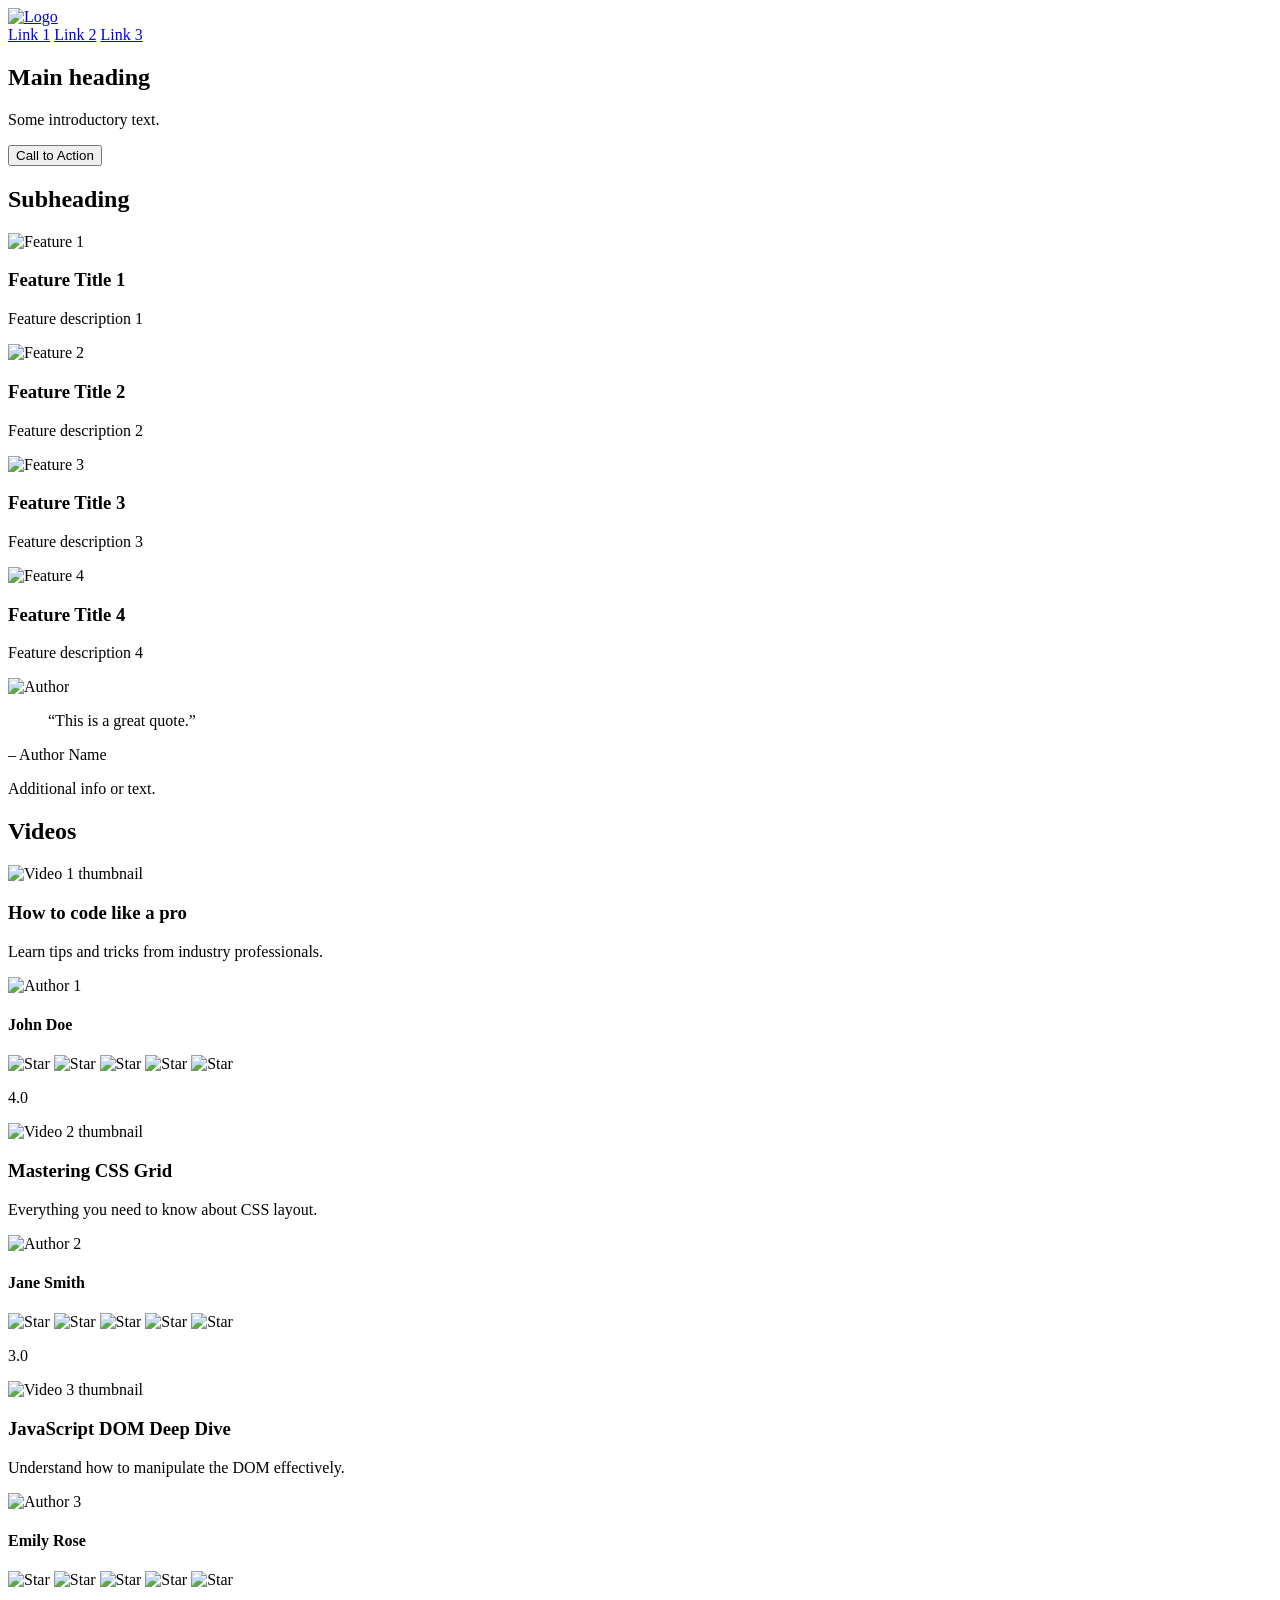
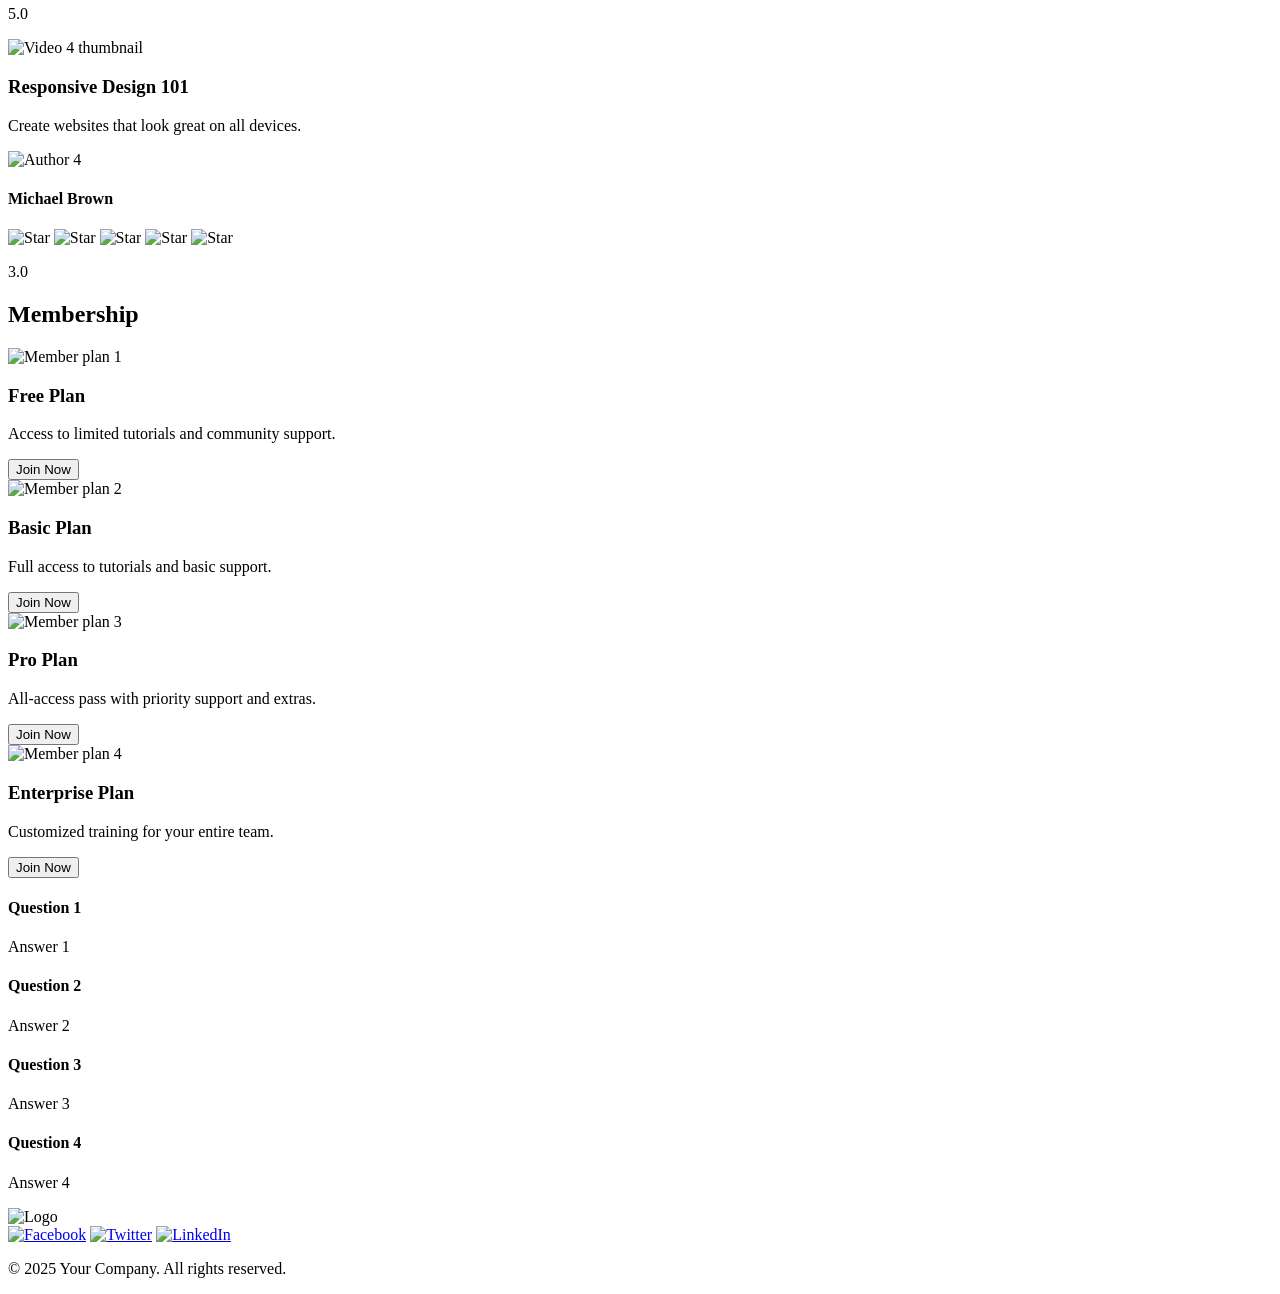
==== css_advanced/index.html @ c4deff1a "html advanced and README.md" ====
<!DOCTYPE html>
<html lang="en">
    <head>
        <meta charset="utf-8">
        <meta name="viewport" content="width=device-width, initial-scale=1.0">
        <title>HTML Advanced</title>
        <link rel="stylesheet" href="styles.css">
    </head>
    <body>
        <header>
              <a href="#"><img src="logo.png" alt="Logo" /></a>
             <nav>
               <a href="#">Link 1</a>
             <a href="#">Link 2</a>
             <a href="#">Link 3</a>
          </nav>
        </header>
        <main>
              <section class="banner">
        <div>
          <h1>Main heading</h1>
          <p>Some introductory text.</p>
          <button>Call to Action</button>
        </div>
        <div>
          <h2>Subheading</h2>
          <div class="features">
            <div>
              <img src="image1.png" alt="Feature 1" />
              <h3>Feature Title 1</h3>
              <p>Feature description 1</p>
            </div>
            <div>
              <img src="image2.png" alt="Feature 2" />
              <h3>Feature Title 2</h3>
              <p>Feature description 2</p>
            </div>
            <div>
              <img src="image3.png" alt="Feature 3" />
              <h3>Feature Title 3</h3>
              <p>Feature description 3</p>
            </div>
            <div>
              <img src="image4.png" alt="Feature 4" />
              <h3>Feature Title 4</h3>
              <p>Feature description 4</p>
            </div>
          </div>
        </div>
      </section>
        <section class="quote">
        <div>
          <img src="author.png" alt="Author" />
          <div>
            <blockquote>“This is a great quote.”</blockquote>
            <p>– Author Name</p>
            <p>Additional info or text.</p>
          </div>
        </div>
      </section>
        
      
      <section class="videos">
  <h2>Videos</h2>
  <div class="videos-container">
    <!-- Video Block 1 -->
    <div class="video-card">
      <img src="images/video1.jpg" alt="Video 1 thumbnail" />
      <h3>How to code like a pro</h3>
      <p>Learn tips and tricks from industry professionals.</p>

      <div class="author">
        <img src="images/author1.jpg" alt="Author 1" />
        <h4>John Doe</h4>
      </div>

      <div class="rating">
        <img src="images/star_on.png" alt="Star" />
        <img src="images/star_on.png" alt="Star" />
        <img src="images/star_on.png" alt="Star" />
        <img src="images/star_on.png" alt="Star" />
        <img src="images/star_off.png" alt="Star" />
        <p>4.0</p>
      </div>
    </div>

    <!-- Video Block 2 -->
    <div class="video-card">
      <img src="images/video2.jpg" alt="Video 2 thumbnail" />
      <h3>Mastering CSS Grid</h3>
      <p>Everything you need to know about CSS layout.</p>

      <div class="author">
        <img src="images/author2.jpg" alt="Author 2" />
        <h4>Jane Smith</h4>
      </div>

      <div class="rating">
        <img src="images/star_on.png" alt="Star" />
        <img src="images/star_on.png" alt="Star" />
        <img src="images/star_on.png" alt="Star" />
        <img src="images/star_off.png" alt="Star" />
        <img src="images/star_off.png" alt="Star" />
        <p>3.0</p>
      </div>
    </div>

    <!-- Video Block 3 -->
    <div class="video-card">
      <img src="images/video3.jpg" alt="Video 3 thumbnail" />
      <h3>JavaScript DOM Deep Dive</h3>
      <p>Understand how to manipulate the DOM effectively.</p>

      <div class="author">
        <img src="images/author3.jpg" alt="Author 3" />
        <h4>Emily Rose</h4>
      </div>

      <div class="rating">
        <img src="images/star_on.png" alt="Star" />
        <img src="images/star_on.png" alt="Star" />
        <img src="images/star_on.png" alt="Star" />
        <img src="images/star_on.png" alt="Star" />
        <img src="images/star_on.png" alt="Star" />
        <p>5.0</p>
      </div>
    </div>

    <!-- Video Block 4 -->
    <div class="video-card">
      <img src="images/video4.jpg" alt="Video 4 thumbnail" />
      <h3>Responsive Design 101</h3>
      <p>Create websites that look great on all devices.</p>

      <div class="author">
        <img src="images/author4.jpg" alt="Author 4" />
        <h4>Michael Brown</h4>
      </div>

      <div class="rating">
        <img src="images/star_on.png" alt="Star" />
        <img src="images/star_on.png" alt="Star" />
        <img src="images/star_on.png" alt="Star" />
        <img src="images/star_off.png" alt="Star" />
        <img src="images/star_off.png" alt="Star" />
        <p>3.0</p>
       </div>
         </div>
       </div>
   </section>

<section class="membership">
  <h2>Membership</h2>
  <div class="membership-container">
    <!-- Membership Block 1 -->
    <div class="membership-card">
      <img src="images/member1.png" alt="Member plan 1" />
      <h3>Free Plan</h3>
      <p>Access to limited tutorials and community support.</p>
      <button>Join Now</button>
    </div>

    <!-- Membership Block 2 -->
    <div class="membership-card">
      <img src="images/member2.png" alt="Member plan 2" />
      <h3>Basic Plan</h3>
      <p>Full access to tutorials and basic support.</p>
      <button>Join Now</button>
    </div>

    <!-- Membership Block 3 -->
    <div class="membership-card">
      <img src="images/member3.png" alt="Member plan 3" />
      <h3>Pro Plan</h3>
      <p>All-access pass with priority support and extras.</p>
      <button>Join Now</button>
    </div>

    <!-- Membership Block 4 -->
    <div class="membership-card">
      <img src="images/member4.png" alt="Member plan 4" />
      <h3>Enterprise Plan</h3>
      <p>Customized training for your entire team.</p>
      <button>Join Now</button>
    </div>
  </div>
</section>
    <section class="faq">
        <div class="row">
          <div class="faq-item">
            <h4>Question 1</h4>
            <p>Answer 1</p>
          </div>
          <div class="faq-item">
            <h4>Question 2</h4>
            <p>Answer 2</p>
          </div>
        </div>
        <div class="row">
          <div class="faq-item">
            <h4>Question 3</h4>
            <p>Answer 3</p>
          </div>
          <div class="faq-item">
            <h4>Question 4</h4>
            <p>Answer 4</p>
          </div>
        </div>
      </section>
  </main>
   <footer>
      <div class="footer-container">
        <div class="footer-row">
          <img src="logo.png" alt="Logo" />
          <div class="social">
            <a href="#"><img src="facebook.png" alt="Facebook" /></a>
            <a href="#"><img src="twitter.png" alt="Twitter" /></a>
            <a href="#"><img src="linkedin.png" alt="LinkedIn" /></a>
          </div>
          <p>© 2025 Your Company. All rights reserved.</p>
        </div>
      </div>
    </footer>
    </body>
</html>
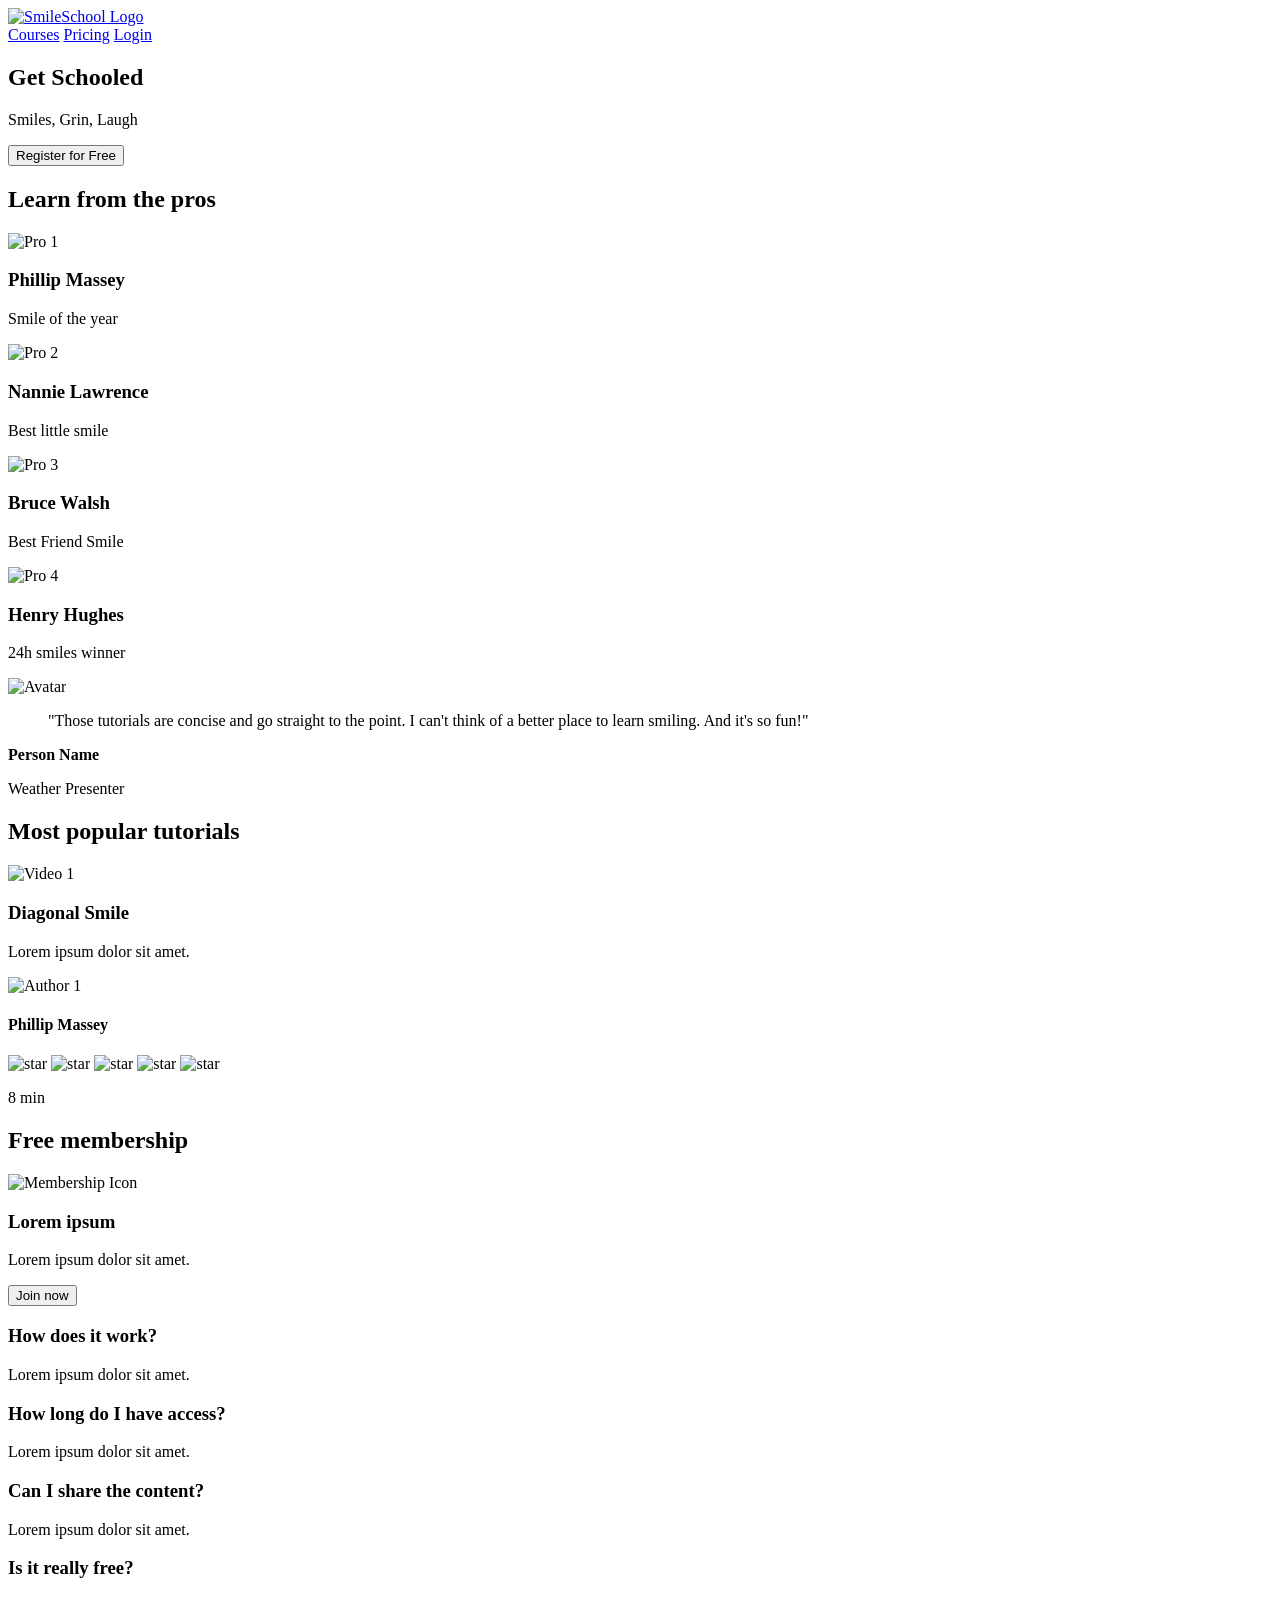
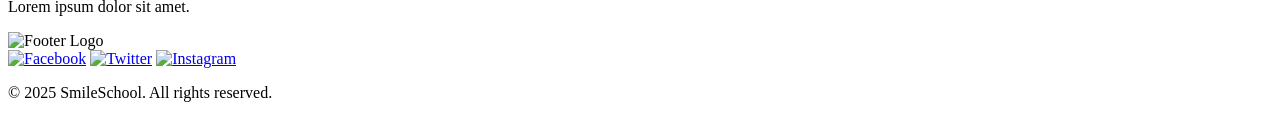
==== commit 05024f3a: "Update index.html" ====
--- a/css_advanced/index.html
+++ b/css_advanced/index.html
@@ -1,225 +1,146 @@
 <!DOCTYPE html>
 <html lang="en">
-    <head>
-        <meta charset="utf-8">
-        <meta name="viewport" content="width=device-width, initial-scale=1.0">
-        <title>HTML Advanced</title>
-        <link rel="stylesheet" href="styles.css">
-    </head>
-    <body>
-        <header>
-              <a href="#"><img src="logo.png" alt="Logo" /></a>
-             <nav>
-               <a href="#">Link 1</a>
-             <a href="#">Link 2</a>
-             <a href="#">Link 3</a>
-          </nav>
-        </header>
-        <main>
-              <section class="banner">
-        <div>
-          <h1>Main heading</h1>
-          <p>Some introductory text.</p>
-          <button>Call to Action</button>
-        </div>
-        <div>
-          <h2>Subheading</h2>
-          <div class="features">
-            <div>
-              <img src="image1.png" alt="Feature 1" />
-              <h3>Feature Title 1</h3>
-              <p>Feature description 1</p>
-            </div>
-            <div>
-              <img src="image2.png" alt="Feature 2" />
-              <h3>Feature Title 2</h3>
-              <p>Feature description 2</p>
-            </div>
-            <div>
-              <img src="image3.png" alt="Feature 3" />
-              <h3>Feature Title 3</h3>
-              <p>Feature description 3</p>
-            </div>
-            <div>
-              <img src="image4.png" alt="Feature 4" />
-              <h3>Feature Title 4</h3>
-              <p>Feature description 4</p>
-            </div>
+<head>
+  <meta charset="UTF-8">
+  <meta name="viewport" content="width=device-width, initial-scale=1.0">
+  <title>SmileSchool</title>
+</head>
+<body class="works_on_smartphone">
+  <header>
+    <a href="#"><img src="images/logo.png" alt="SmileSchool Logo"></a>
+    <nav>
+      <a href="#courses">Courses</a>
+      <a href="#pricing">Pricing</a>
+      <a href="#login">Login</a>
+    </nav>
+  </header>
+
+  <main>
+    <!-- Banner Section -->
+    <section class="banner">
+      <div class="banner-content">
+        <h1>Get Schooled</h1>
+        <p>Smiles, Grin, Laugh</p>
+        <button>Register for Free</button>
+      </div>
+      <div class="banner-stats">
+        <h2>Learn from the pros</h2>
+        <div class="pro-list">
+          <div class="pro-item">
+            <img src="images/pro1.png" alt="Pro 1">
+            <h3>Phillip Massey</h3>
+            <p>Smile of the year</p>
+          </div>
+          <div class="pro-item">
+            <img src="images/pro2.png" alt="Pro 2">
+            <h3>Nannie Lawrence</h3>
+            <p>Best little smile</p>
+          </div>
+          <div class="pro-item">
+            <img src="images/pro3.png" alt="Pro 3">
+            <h3>Bruce Walsh</h3>
+            <p>Best Friend Smile</p>
+          </div>
+          <div class="pro-item">
+            <img src="images/pro4.png" alt="Pro 4">
+            <h3>Henry Hughes</h3>
+            <p>24h smiles winner</p>
           </div>
         </div>
-      </section>
-        <section class="quote">
-        <div>
-          <img src="author.png" alt="Author" />
-          <div>
-            <blockquote>“This is a great quote.”</blockquote>
-            <p>– Author Name</p>
-            <p>Additional info or text.</p>
+      </div>
+    </section>
+
+    <!-- Quote Section -->
+    <section class="quote">
+      <div class="quote-block">
+        <img src="images/avatar.png" alt="Avatar">
+        <div class="quote-content">
+          <blockquote>"Those tutorials are concise and go straight to the point. I can't think of a better place to learn smiling. And it's so fun!"</blockquote>
+          <p><strong>Person Name</strong></p>
+          <p>Weather Presenter</p>
+        </div>
+      </div>
+    </section>
+
+    <!-- Videos Section -->
+    <section class="videos">
+      <h2>Most popular tutorials</h2>
+      <div class="video-list">
+        <div class="video-item">
+          <img src="images/video1.png" alt="Video 1">
+          <h3>Diagonal Smile</h3>
+          <p>Lorem ipsum dolor sit amet.</p>
+          <div class="video-author">
+            <img src="images/author1.png" alt="Author 1">
+            <h4>Phillip Massey</h4>
+          </div>
+          <div class="video-rating">
+            <div class="stars">
+              <img src="images/star_on.png" alt="star">
+              <img src="images/star_on.png" alt="star">
+              <img src="images/star_on.png" alt="star">
+              <img src="images/star_on.png" alt="star">
+              <img src="images/star_off.png" alt="star">
+            </div>
+            <p>8 min</p>
           </div>
         </div>
-      </section>
-        
-      
-      <section class="videos">
-  <h2>Videos</h2>
-  <div class="videos-container">
-    <!-- Video Block 1 -->
-    <div class="video-card">
-      <img src="images/video1.jpg" alt="Video 1 thumbnail" />
-      <h3>How to code like a pro</h3>
-      <p>Learn tips and tricks from industry professionals.</p>
+        <!-- Repeat 3 more times -->
+      </div>
+    </section>
 
-      <div class="author">
-        <img src="images/author1.jpg" alt="Author 1" />
-        <h4>John Doe</h4>
+    <!-- Membership Section -->
+    <section class="membership">
+      <h2>Free membership</h2>
+      <div class="membership-list">
+        <div class="membership-item">
+          <img src="images/mem1.png" alt="Membership Icon">
+          <h3>Lorem ipsum</h3>
+          <p>Lorem ipsum dolor sit amet.</p>
+          <button>Join now</button>
+        </div>
+        <!-- Repeat 3 more times -->
       </div>
+    </section>
 
-      <div class="rating">
-        <img src="images/star_on.png" alt="Star" />
-        <img src="images/star_on.png" alt="Star" />
-        <img src="images/star_on.png" alt="Star" />
-        <img src="images/star_on.png" alt="Star" />
-        <img src="images/star_off.png" alt="Star" />
-        <p>4.0</p>
+    <!-- FAQ Section -->
+    <section class="faq">
+      <div class="faq-row">
+        <div class="faq-item">
+          <h3>How does it work?</h3>
+          <p>Lorem ipsum dolor sit amet.</p>
+        </div>
+        <div class="faq-item">
+          <h3>How long do I have access?</h3>
+          <p>Lorem ipsum dolor sit amet.</p>
+        </div>
+      </div>
+      <div class="faq-row">
+        <div class="faq-item">
+          <h3>Can I share the content?</h3>
+          <p>Lorem ipsum dolor sit amet.</p>
+        </div>
+        <div class="faq-item">
+          <h3>Is it really free?</h3>
+          <p>Lorem ipsum dolor sit amet.</p>
+        </div>
+      </div>
+    </section>
+  </main>
+
+  <!-- Footer Section -->
+  <footer>
+    <div class="footer-container">
+      <div class="footer-row">
+        <img src="images/logo.png" alt="Footer Logo">
+        <div class="footer-social">
+          <a href="#"><img src="images/facebook.png" alt="Facebook"></a>
+          <a href="#"><img src="images/twitter.png" alt="Twitter"></a>
+          <a href="#"><img src="images/instagram.png" alt="Instagram"></a>
+        </div>
+        <p>&copy; 2025 SmileSchool. All rights reserved.</p>
       </div>
     </div>
-
-    <!-- Video Block 2 -->
-    <div class="video-card">
-      <img src="images/video2.jpg" alt="Video 2 thumbnail" />
-      <h3>Mastering CSS Grid</h3>
-      <p>Everything you need to know about CSS layout.</p>
-
-      <div class="author">
-        <img src="images/author2.jpg" alt="Author 2" />
-        <h4>Jane Smith</h4>
-      </div>
-
-      <div class="rating">
-        <img src="images/star_on.png" alt="Star" />
-        <img src="images/star_on.png" alt="Star" />
-        <img src="images/star_on.png" alt="Star" />
-        <img src="images/star_off.png" alt="Star" />
-        <img src="images/star_off.png" alt="Star" />
-        <p>3.0</p>
-      </div>
-    </div>
-
-    <!-- Video Block 3 -->
-    <div class="video-card">
-      <img src="images/video3.jpg" alt="Video 3 thumbnail" />
-      <h3>JavaScript DOM Deep Dive</h3>
-      <p>Understand how to manipulate the DOM effectively.</p>
-
-      <div class="author">
-        <img src="images/author3.jpg" alt="Author 3" />
-        <h4>Emily Rose</h4>
-      </div>
-
-      <div class="rating">
-        <img src="images/star_on.png" alt="Star" />
-        <img src="images/star_on.png" alt="Star" />
-        <img src="images/star_on.png" alt="Star" />
-        <img src="images/star_on.png" alt="Star" />
-        <img src="images/star_on.png" alt="Star" />
-        <p>5.0</p>
-      </div>
-    </div>
-
-    <!-- Video Block 4 -->
-    <div class="video-card">
-      <img src="images/video4.jpg" alt="Video 4 thumbnail" />
-      <h3>Responsive Design 101</h3>
-      <p>Create websites that look great on all devices.</p>
-
-      <div class="author">
-        <img src="images/author4.jpg" alt="Author 4" />
-        <h4>Michael Brown</h4>
-      </div>
-
-      <div class="rating">
-        <img src="images/star_on.png" alt="Star" />
-        <img src="images/star_on.png" alt="Star" />
-        <img src="images/star_on.png" alt="Star" />
-        <img src="images/star_off.png" alt="Star" />
-        <img src="images/star_off.png" alt="Star" />
-        <p>3.0</p>
-       </div>
-         </div>
-       </div>
-   </section>
-
-<section class="membership">
-  <h2>Membership</h2>
-  <div class="membership-container">
-    <!-- Membership Block 1 -->
-    <div class="membership-card">
-      <img src="images/member1.png" alt="Member plan 1" />
-      <h3>Free Plan</h3>
-      <p>Access to limited tutorials and community support.</p>
-      <button>Join Now</button>
-    </div>
-
-    <!-- Membership Block 2 -->
-    <div class="membership-card">
-      <img src="images/member2.png" alt="Member plan 2" />
-      <h3>Basic Plan</h3>
-      <p>Full access to tutorials and basic support.</p>
-      <button>Join Now</button>
-    </div>
-
-    <!-- Membership Block 3 -->
-    <div class="membership-card">
-      <img src="images/member3.png" alt="Member plan 3" />
-      <h3>Pro Plan</h3>
-      <p>All-access pass with priority support and extras.</p>
-      <button>Join Now</button>
-    </div>
-
-    <!-- Membership Block 4 -->
-    <div class="membership-card">
-      <img src="images/member4.png" alt="Member plan 4" />
-      <h3>Enterprise Plan</h3>
-      <p>Customized training for your entire team.</p>
-      <button>Join Now</button>
-    </div>
-  </div>
-</section>
-    <section class="faq">
-        <div class="row">
-          <div class="faq-item">
-            <h4>Question 1</h4>
-            <p>Answer 1</p>
-          </div>
-          <div class="faq-item">
-            <h4>Question 2</h4>
-            <p>Answer 2</p>
-          </div>
-        </div>
-        <div class="row">
-          <div class="faq-item">
-            <h4>Question 3</h4>
-            <p>Answer 3</p>
-          </div>
-          <div class="faq-item">
-            <h4>Question 4</h4>
-            <p>Answer 4</p>
-          </div>
-        </div>
-      </section>
-  </main>
-   <footer>
-      <div class="footer-container">
-        <div class="footer-row">
-          <img src="logo.png" alt="Logo" />
-          <div class="social">
-            <a href="#"><img src="facebook.png" alt="Facebook" /></a>
-            <a href="#"><img src="twitter.png" alt="Twitter" /></a>
-            <a href="#"><img src="linkedin.png" alt="LinkedIn" /></a>
-          </div>
-          <p>© 2025 Your Company. All rights reserved.</p>
-        </div>
-      </div>
-    </footer>
-    </body>
-</html>+  </footer>
+</body>
+</html>
